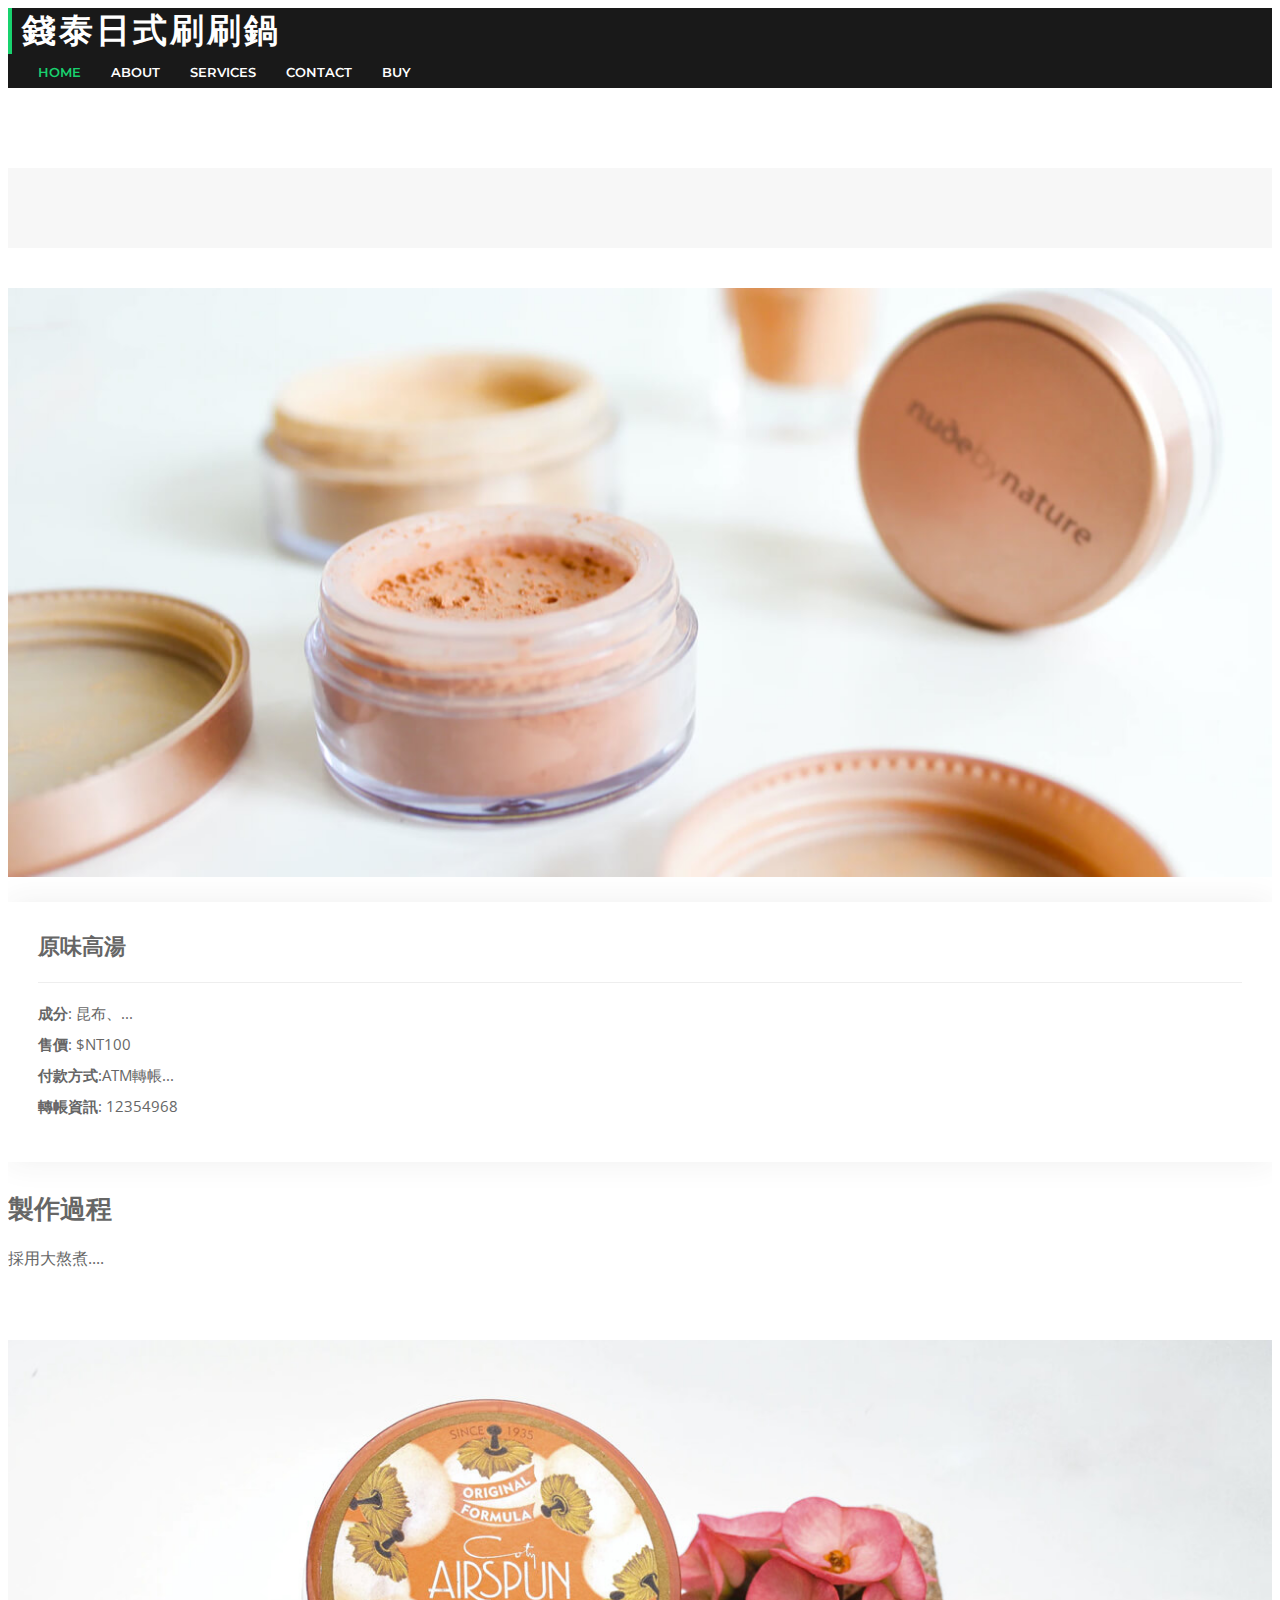
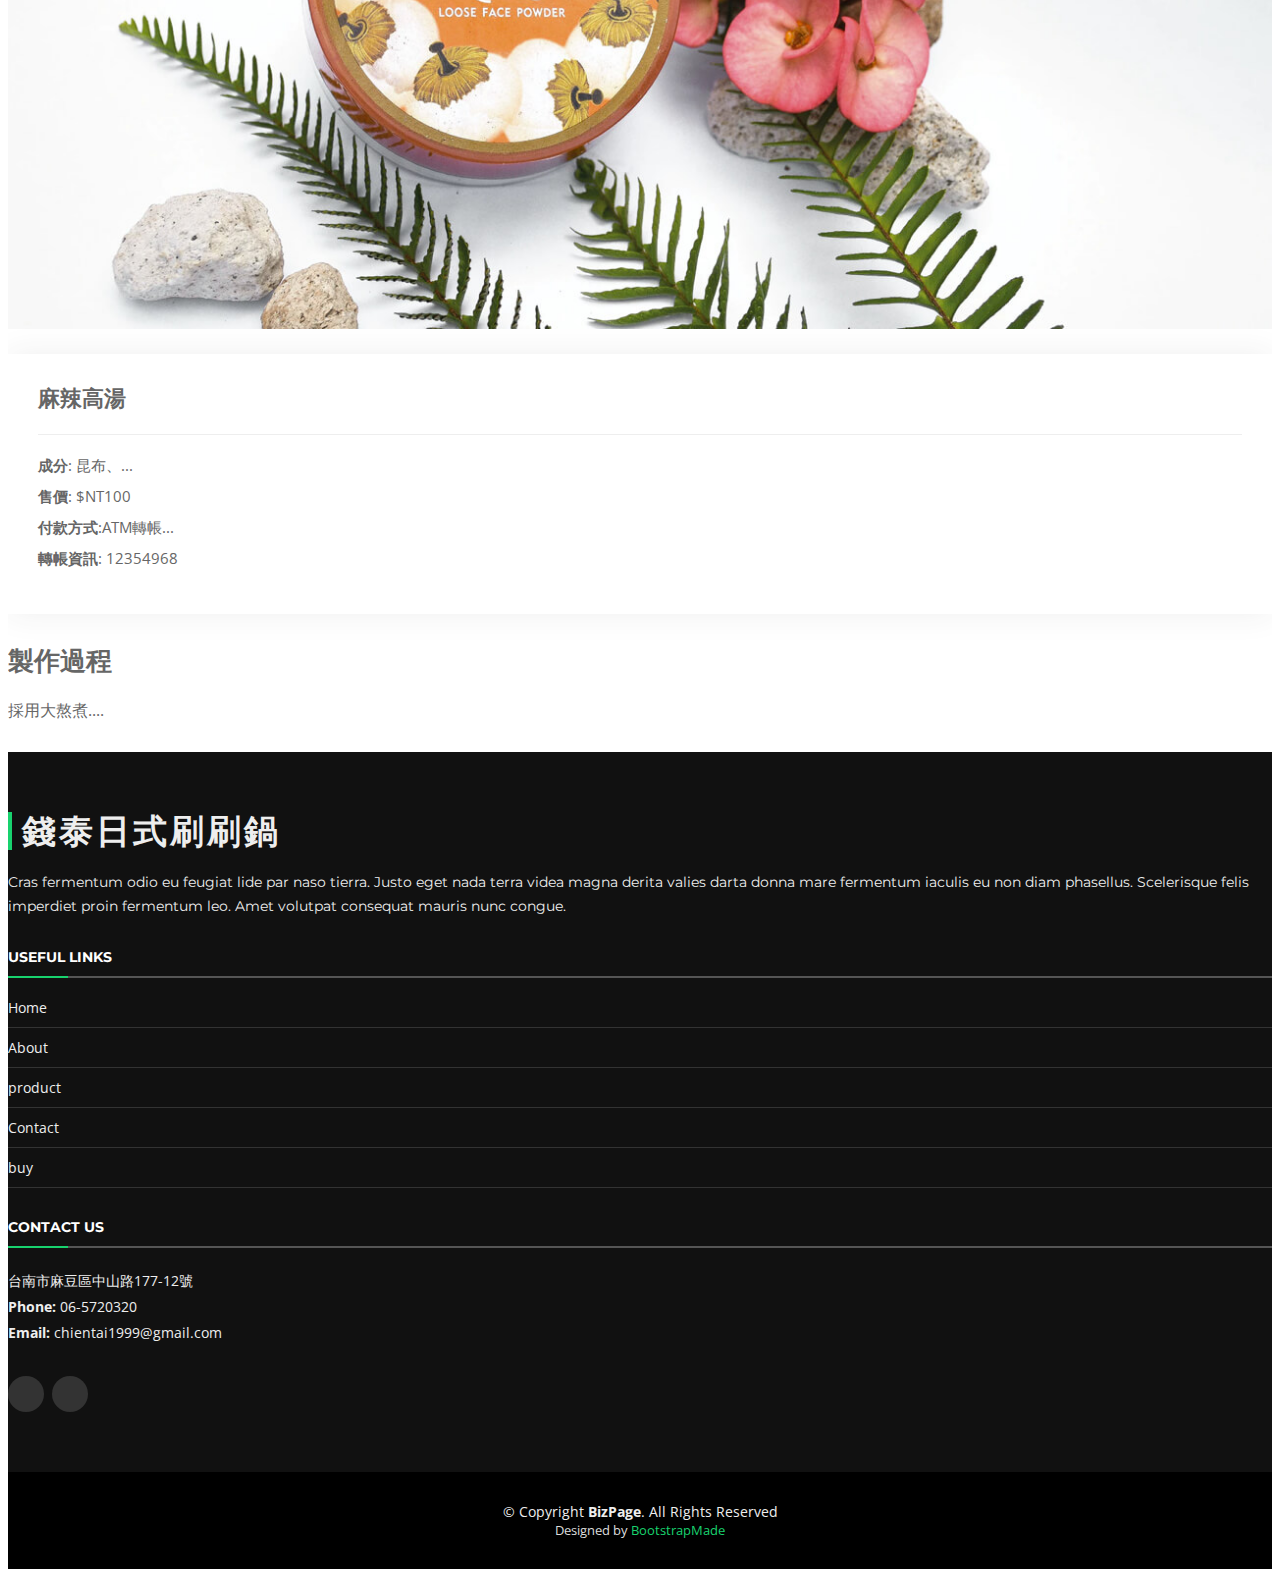
==== portfolio-details.html @ ae026c25 "Add files via upload" ====
<!DOCTYPE html>
<html lang="en">

<head>
  <meta charset="utf-8">
  <meta content="width=device-width, initial-scale=1.0" name="viewport">

  <title>Portfolio Details - BizPage Bootstrap Template</title>
  <meta content="" name="description">
  <meta content="" name="keywords">

  <!-- Favicons -->
  <link href="assets/img/favicon.png" rel="icon">
  <link href="assets/img/apple-touch-icon.png" rel="apple-touch-icon">

  <!-- Google Fonts -->
  <link href="https://fonts.googleapis.com/css?family=Open+Sans:300,300i,400,400i,700,700i|Montserrat:300,400,500,700" rel="stylesheet">

  <!-- Vendor CSS Files -->
  <link href="assets/vendor/animate.css/animate.min.css" rel="stylesheet">
  <link href="assets/vendor/aos/aos.css" rel="stylesheet">
  <link href="assets/vendor/bootstrap/css/bootstrap.min.css" rel="stylesheet">
  <link href="assets/vendor/bootstrap-icons/bootstrap-icons.css" rel="stylesheet">
  <link href="assets/vendor/glightbox/css/glightbox.min.css" rel="stylesheet">
  <link href="assets/vendor/swiper/swiper-bundle.min.css" rel="stylesheet">

  <!-- Template Main CSS File -->
  <link href="assets/css/style.css" rel="stylesheet">

  <!-- =======================================================
  * Template Name: BizPage - v5.9.1
  * Template URL: https://bootstrapmade.com/bizpage-bootstrap-business-template/
  * Author: BootstrapMade.com
  * License: https://bootstrapmade.com/license/
  ======================================================== -->
</head>

<body>

  <!-- ======= Header ======= -->
  <header id="header" class="fixed-top d-flex align-items-center ">
    <div class="container-fluid">

      <div class="row justify-content-center align-items-center">
        <div class="col-xl-11 d-flex align-items-center justify-content-between">
          <h1 class="logo"><a href="index.html">錢泰日式刷刷鍋</a></h1>
          <!-- Uncomment below if you prefer to use an image logo -->
          <!-- <a href="index.html" class="logo"><img src="assets/img/logo.png" alt="" class="img-fluid"></a>-->

          <nav id="navbar" class="navbar">
            <ul>
              <ul>
                <li><a class="nav-link scrollto active" href="./index.html">Home</a></li>
                <li><a class="nav-link scrollto" href="./index.html#about">About</a></li>
                <li><a class="nav-link scrollto" href="./index.html#services">Services</a></li>
                <li><a class="nav-link scrollto" href="./index.html#contact">Contact</a></li>
                <li><a class="nav-link scrollto" href="./portfolio-details.html">buy</a></li>
              </ul>
            </ul>
            <i class="bi bi-list mobile-nav-toggle"></i>
          </nav><!-- .navbar -->
        </div>
      </div>

    </div>
  </header><!-- End Header -->

  <main id="main">

    <!-- ======= Breadcrumbs Section ======= -->
    <section class="breadcrumbs">
      <div class="container">

        <div class="d-flex justify-content-between align-items-center">
          <!-- <h2>喝湯!</h2> -->
          <!-- <ol>
            <li><a href="index.html">Home</a></li>
            <li><a href="portfolio.html">Portfolio</a></li>
            <li>Portfolio Details</li>
          </ol> -->
        </div>

      </div>
    </section><!-- Breadcrumbs Section -->

    <!-- ======= Portfolio Details Section ======= -->
    <section id="portfolio-details" class="portfolio-details">
      <div class="container">

        <div class="row gy-4">

          <div class="col-lg-8">
            <div class="portfolio-details-slider swiper">
              <div class="swiper-wrapper align-items-center">

                <!-- <div class="swiper-slide">
                  <img src="assets/img/portfolio/portfolio-details-1.jpg" alt="">
                </div>

                <div class="swiper-slide">
                  <img src="assets/img/portfolio/portfolio-details-2.jpg" alt="">
                </div> -->

                <div class="swiper-slide">
                  <img src="assets/img/portfolio/portfolio-details-3.jpg" alt="">
                </div>

              </div>
              <div class="swiper-pagination"></div>
            </div>
          </div>

          <div class="col-lg-4">
            <div class="portfolio-info">
              <h3>原味高湯</h3>
              <ul>
                <li><strong>成分</strong>: 昆布、...</li>
                <li><strong>售價</strong>: $NT100</li>
                <li><strong>付款方式</strong>:ATM轉帳...</li>
                <li><strong>轉帳資訊</strong>: 12354968</li>
              </ul>
            </div>
            <div class="portfolio-description">
              <h2>製作過程</h2>
              <p>
                採用大熬煮....
              </p>
            </div>
          </div>

        </div>

      </div>
    </section><!-- End Portfolio Details Section -->
    <section id="portfolio-details" class="portfolio-details">
      <div class="container">

        <div class="row gy-4">

          <div class="col-lg-8">
            <div class="portfolio-details-slider swiper">
              <div class="swiper-wrapper align-items-center">

                <!-- <div class="swiper-slide">
                  <img src="assets/img/portfolio/portfolio-details-1.jpg" alt="">
                </div> -->

                <div class="swiper-slide">
                  <img src="assets/img/portfolio/portfolio-details-2.jpg" alt="">
                </div>

                <!-- <div class="swiper-slide">
                  <img src="assets/img/portfolio/portfolio-details-3.jpg" alt="">
                </div> -->

              </div>
              <div class="swiper-pagination"></div>
            </div>
          </div>

          <div class="col-lg-4">
            <div class="portfolio-info">
              <h3>麻辣高湯</h3>
              <ul>
                <li><strong>成分</strong>: 昆布、...</li>
                <li><strong>售價</strong>: $NT100</li>
                <li><strong>付款方式</strong>:ATM轉帳...</li>
                <li><strong>轉帳資訊</strong>: 12354968</li>
              </ul>
            </div>
            <div class="portfolio-description">
              <h2>製作過程</h2>
              <p>
                採用大熬煮....
              </p>
            </div>
          </div>

        </div>

      </div>
    </section><!-- End Portfolio Details Section -->


  </main><!-- End #main -->

  <!-- ======= Footer ======= -->
  <footer id="footer">
    <div class="footer-top">
      <div class="container">
        <div class="row">

          <div class="col-lg-3 col-md-6 footer-info">
            <h3>錢泰日式刷刷鍋</h3>
            <p>Cras fermentum odio eu feugiat lide par naso tierra. Justo eget nada terra videa magna derita valies darta donna mare fermentum iaculis eu non diam phasellus. Scelerisque felis imperdiet proin fermentum leo. Amet volutpat consequat mauris nunc congue.</p>
          </div>

          <div class="col-lg-3 col-md-6 footer-links">
            <h4>Useful Links</h4>
            <ul>
              <li><a class="nav-link scrollto active" href="./index.html">Home</a></li>
              <li><a class="nav-link scrollto" href="./index.html#about">About</a></li>
              <li><a class="nav-link scrollto" href="./index.html#portfolio">product</a></li>
              <li><a class="nav-link scrollto" href="./index.html#contact">Contact</a></li>
              <li><a class="nav-link scrollto" href="./portfolio-details.html">buy</a></li>
            </ul>
          </div>

          <div class="col-lg-3 col-md-6 footer-contact">
            <h4>Contact Us</h4>
            <p>
              台南市麻豆區中山路177-12號 <br>

              <strong>Phone:</strong> 06-5720320<br>
              <strong>Email:</strong> chientai1999@gmail.com<br>
            </p>

            <div class="social-links">
              <!-- <a href="#" class="twitter"><i class="bi bi-twitter"></i></a> -->
              <a href="https://www.facebook.com/CHIENTAISHABUSHABU" class="facebook"><i class="bi bi-facebook"></i></a>
              <a href="https://www.instagram.com/chien_tai_1999" class="instagram"><i class="bi bi-instagram"></i></a>
              <!-- <a href="#" class="instagram"><i class="bi bi-instagram"></i></a>
              <a href="#" class="linkedin"><i class="bi bi-linkedin"></i></a> -->
            </div>

          </div>


        </div>
      </div>
    </div>

    <div class="container">
      <div class="copyright">
        &copy; Copyright <strong>BizPage</strong>. All Rights Reserved
      </div>
      <div class="credits">
        <!--
        All the links in the footer should remain intact.
        You can delete the links only if you purchased the pro version.
        Licensing information: https://bootstrapmade.com/license/
        Purchase the pro version with working PHP/AJAX contact form: https://bootstrapmade.com/buy/?theme=BizPage
      -->
        Designed by <a href="https://bootstrapmade.com/">BootstrapMade</a>
      </div>
    </div>
  </footer><!-- End Footer -->

  <a href="#" class="back-to-top d-flex align-items-center justify-content-center"><i class="bi bi-arrow-up-short"></i></a>
  <!-- Uncomment below i you want to use a preloader -->
  <!-- <div id="preloader"></div> -->

  <!-- Vendor JS Files -->
  <script src="assets/vendor/purecounter/purecounter_vanilla.js"></script>
  <script src="assets/vendor/aos/aos.js"></script>
  <script src="assets/vendor/bootstrap/js/bootstrap.bundle.min.js"></script>
  <script src="assets/vendor/glightbox/js/glightbox.min.js"></script>
  <script src="assets/vendor/isotope-layout/isotope.pkgd.min.js"></script>
  <script src="assets/vendor/swiper/swiper-bundle.min.js"></script>
  <script src="assets/vendor/waypoints/noframework.waypoints.js"></script>
  <script src="assets/vendor/php-email-form/validate.js"></script>

  <!-- Template Main JS File -->
  <script src="assets/js/main.js"></script>

</body>

</html>
---- assets/css/style.css ----
/**
* Template Name: BizPage - v5.9.1
* Template URL: https://bootstrapmade.com/bizpage-bootstrap-business-template/
* Author: BootstrapMade.com
* License: https://bootstrapmade.com/license/
*/

/*--------------------------------------------------------------
# General
--------------------------------------------------------------*/
body {
  background: #fff;
  color: #666666;
  font-family: "Open Sans", sans-serif;
}

a {
  color: #18d26e;
  transition: 0.5s;
  text-decoration: none;
}

a:hover,
a:active,
a:focus {
  color: #18d36e;
  outline: none;
  text-decoration: none;
}

p {
  padding: 0;
  margin: 0 0 30px 0;
}

h1,
h2,
h3,
h4,
h5,
h6 {
  font-family: "Montserrat", sans-serif;
  font-weight: 400;
  margin: 0 0 20px 0;
  padding: 0;
}

/*--------------------------------------------------------------
# Back to top button
--------------------------------------------------------------*/
.back-to-top {
  position: fixed;
  visibility: hidden;
  opacity: 0;
  right: 15px;
  bottom: 15px;
  z-index: 996;
  background: #18d26e;
  width: 40px;
  height: 40px;
  border-radius: 50px;
  transition: all 0.4s;
}

.back-to-top i {
  font-size: 28px;
  color: #fff;
  line-height: 0;
}

.back-to-top:hover {
  background: #2ce782;
  color: #fff;
}

.back-to-top.active {
  visibility: visible;
  opacity: 1;
}

/* Prelaoder */
#preloader {
  position: fixed;
  top: 0;
  left: 0;
  right: 0;
  bottom: 0;
  z-index: 9999;
  overflow: hidden;
  background: #fff;
}

#preloader:before {
  content: "";
  position: fixed;
  top: calc(50% - 30px);
  left: calc(50% - 30px);
  border: 6px solid #f2f2f2;
  border-top: 6px solid #18d26e;
  border-radius: 50%;
  width: 60px;
  height: 60px;
  -webkit-animation: animate-preloader 1s linear infinite;
  animation: animate-preloader 1s linear infinite;
}

@-webkit-keyframes animate-preloader {
  0% {
    transform: rotate(0deg);
  }

  100% {
    transform: rotate(360deg);
  }
}

@keyframes animate-preloader {
  0% {
    transform: rotate(0deg);
  }

  100% {
    transform: rotate(360deg);
  }
}

/*--------------------------------------------------------------
# Header
--------------------------------------------------------------*/
#header {
  transition: all 0.5s;
  z-index: 997;
  background: rgba(0, 0, 0, 0.9);
  height: 80px;
}

#header.header-transparent {
  background: transparent;
}

#header.header-scrolled {
  background: rgba(0, 0, 0, 0.9);
  height: 60px;
}

#header .logo {
  font-size: 34px;
  margin: 0;
  padding: 0;
  font-family: "Montserrat", sans-serif;
  font-weight: 700;
  letter-spacing: 3px;
  padding-left: 10px;
  border-left: 4px solid #18d26e;
}

#header .logo a {
  color: #fff;
}

#header .logo img {
  max-height: 40px;
}

@media (max-width: 992px) {
  #header .logo {
    font-size: 28px;
  }
}

/*--------------------------------------------------------------
# Navigation Menu
--------------------------------------------------------------*/
/**
* Desktop Navigation 
*/
.navbar {
  padding: 0;
}

.navbar ul {
  margin: 0;
  padding: 0;
  display: flex;
  list-style: none;
  align-items: center;
}

.navbar li {
  position: relative;
}

.navbar a,
.navbar a:focus {
  display: flex;
  align-items: center;
  justify-content: space-between;
  padding: 10px 0 10px 30px;
  font-family: "Montserrat", sans-serif;
  font-size: 13px;
  font-weight: 600;
  color: #fff;
  white-space: nowrap;
  text-transform: uppercase;
  transition: 0.3s;
}

.navbar a i,
.navbar a:focus i {
  font-size: 12px;
  line-height: 0;
  margin-left: 5px;
}

.navbar a:hover,
.navbar .active,
.navbar .active:focus,
.navbar li:hover>a {
  color: #18d26e;
}

.navbar .dropdown ul {
  display: block;
  position: absolute;
  left: 14px;
  top: calc(100% + 30px);
  margin: 0;
  padding: 10px 0;
  z-index: 99;
  opacity: 0;
  visibility: hidden;
  background: #fff;
  box-shadow: 0px 0px 30px rgba(127, 137, 161, 0.25);
  transition: 0.3s;
}

.navbar .dropdown ul li {
  min-width: 200px;
}

.navbar .dropdown ul a {
  padding: 10px 20px;
  text-transform: none;
  color: #666666;
}

.navbar .dropdown ul a i {
  font-size: 12px;
}

.navbar .dropdown ul a:hover,
.navbar .dropdown ul .active:hover,
.navbar .dropdown ul li:hover>a {
  color: #18d26e;
}

.navbar .dropdown:hover>ul {
  opacity: 1;
  top: 100%;
  visibility: visible;
}

.navbar .dropdown .dropdown ul {
  top: 0;
  left: calc(100% - 30px);
  visibility: hidden;
}

.navbar .dropdown .dropdown:hover>ul {
  opacity: 1;
  top: 0;
  left: 100%;
  visibility: visible;
}

@media (max-width: 1366px) {
  .navbar .dropdown .dropdown ul {
    left: -90%;
  }

  .navbar .dropdown .dropdown:hover>ul {
    left: -100%;
  }
}

/**
* Mobile Navigation 
*/
.mobile-nav-toggle {
  color: #fff;
  font-size: 28px;
  cursor: pointer;
  display: none;
  line-height: 0;
  transition: 0.5s;
}

@media (max-width: 991px) {
  .mobile-nav-toggle {
    display: block;
  }

  .navbar ul {
    display: none;
  }
}

.navbar-mobile {
  position: fixed;
  overflow: hidden;
  top: 0;
  right: 0;
  left: 0;
  bottom: 0;
  background: rgba(26, 26, 26, 0.9);
  transition: 0.3s;
  z-index: 999;
}

.navbar-mobile .mobile-nav-toggle {
  position: absolute;
  top: 15px;
  right: 15px;
}

.navbar-mobile ul {
  display: block;
  position: absolute;
  top: 55px;
  right: 15px;
  bottom: 15px;
  left: 15px;
  padding: 10px 0;
  background-color: #fff;
  overflow-y: auto;
  transition: 0.3s;
}

.navbar-mobile a,
.navbar-mobile a:focus {
  padding: 10px 20px;
  font-size: 15px;
  color: #333333;
}

.navbar-mobile a:hover,
.navbar-mobile .active,
.navbar-mobile li:hover>a {
  color: #18d26e;
}

.navbar-mobile .getstarted,
.navbar-mobile .getstarted:focus {
  margin: 15px;
}

.navbar-mobile .dropdown ul {
  position: static;
  display: none;
  margin: 10px 20px;
  padding: 10px 0;
  z-index: 99;
  opacity: 1;
  visibility: visible;
  background: #fff;
  box-shadow: 0px 0px 30px rgba(127, 137, 161, 0.25);
}

.navbar-mobile .dropdown ul li {
  min-width: 200px;
}

.navbar-mobile .dropdown ul a {
  padding: 10px 20px;
}

.navbar-mobile .dropdown ul a i {
  font-size: 12px;
}

.navbar-mobile .dropdown ul a:hover,
.navbar-mobile .dropdown ul .active:hover,
.navbar-mobile .dropdown ul li:hover>a {
  color: #18d26e;
}

.navbar-mobile .dropdown>.dropdown-active {
  display: block;
}

/*--------------------------------------------------------------
# Hero Section
--------------------------------------------------------------*/
#hero {
  width: 100%;
  height: 100vh;
  background: #000;
  overflow: hidden;
  position: relative;
}

@media (max-height: 500px) {
  #hero {
    height: 150vh;
  }
}

#hero .carousel,
#hero .carousel-inner,
#hero .carousel-item,
#hero .carousel-item::before {
  position: absolute;
  top: 0;
  right: 0;
  left: 0;
  bottom: 0;
}

#hero .carousel-item {
  background-size: cover;
  background-position: center;
  background-repeat: no-repeat;
}

#hero .carousel-item::before {
  content: "";
  background-color: rgba(0, 0, 0, 0.7);
}

#hero .carousel-container {
  display: flex;
  justify-content: center;
  align-items: center;
  position: absolute;
  bottom: 0;
  top: 70px;
  left: 50px;
  right: 50px;
}

#hero .container {
  text-align: center;
}

#hero h2 {
  color: #fff;
  margin-bottom: 30px;
  font-size: 48px;
  font-weight: 700;
}

@media (max-width: 768px) {
  #hero h2 {
    font-size: 28px;
  }
}

#hero p {
  width: 80%;
  margin: 0 auto 30px auto;
  color: #fff;
}

@media (min-width: 1024px) {
  #hero p {
    width: 60%;
  }
}

#hero .carousel-fade {
  overflow: hidden;
}

#hero .carousel-fade .carousel-inner .carousel-item {
  transition-property: opacity;
}

#hero .carousel-fade .carousel-inner .carousel-item,
#hero .carousel-fade .carousel-inner .active.carousel-item-start,
#hero .carousel-fade .carousel-inner .active.carousel-item-end {
  opacity: 0;
}

#hero .carousel-fade .carousel-inner .active,
#hero .carousel-fade .carousel-inner .carousel-item-next.carousel-item-start,
#hero .carousel-fade .carousel-inner .carousel-item-prev.carousel-item-end {
  opacity: 1;
  transition: 0.5s;
}

#hero .carousel-fade .carousel-inner .carousel-item-next,
#hero .carousel-fade .carousel-inner .carousel-item-prev,
#hero .carousel-fade .carousel-inner .active.carousel-item-start,
#hero .carousel-fade .carousel-inner .active.carousel-item-end {
  left: 0;
  transform: translate3d(0, 0, 0);
}

#hero .carousel-control-prev,
#hero .carousel-control-next {
  width: 10%;
}

@media (min-width: 1024px) {

  #hero .carousel-control-prev,
  #hero .carousel-control-next {
    width: 5%;
  }
}

#hero .carousel-control-next-icon,
#hero .carousel-control-prev-icon {
  background: none;
  font-size: 32px;
  line-height: 1;
}

#hero .carousel-indicators li {
  cursor: pointer;
}

#hero .btn-get-started {
  font-family: "Montserrat", sans-serif;
  font-weight: 500;
  font-size: 16px;
  letter-spacing: 1px;
  display: inline-block;
  padding: 8px 32px;
  border-radius: 50px;
  transition: 0.5s;
  margin: 10px;
  color: #fff;
  background: #18d26e;
}

#hero .btn-get-started:hover {
  background: #fff;
  color: #18d26e;
}

/*--------------------------------------------------------------
# Sections
--------------------------------------------------------------*/
section {
  overflow: hidden;
}

/* Sections Header
--------------------------------*/
.section-header h3 {
  font-size: 32px;
  color: #111;
  text-transform: uppercase;
  text-align: center;
  font-weight: 700;
  position: relative;
  padding-bottom: 15px;
}

.section-header h3::before {
  content: "";
  position: absolute;
  display: block;
  width: 120px;
  height: 1px;
  background: #ddd;
  bottom: 1px;
  left: calc(50% - 60px);
}

.section-header h3::after {
  content: "";
  position: absolute;
  display: block;
  width: 40px;
  height: 3px;
  background: #18d26e;
  bottom: 0;
  left: calc(50% - 20px);
}

.section-header p {
  text-align: center;
  padding-bottom: 30px;
  color: #333;
}

/* Section with background
--------------------------------*/
.section-bg {
  background: #f7f7f7;
}

/*--------------------------------------------------------------
# Breadcrumbs
--------------------------------------------------------------*/
.breadcrumbs {
  padding: 20px 0;
  background-color: #f7f7f7;
  min-height: 40px;
  margin-top: 80px;
}

.breadcrumbs h2 {
  font-size: 24px;
  margin-bottom: 0;
  font-weight: 400;
}

.breadcrumbs ol {
  display: flex;
  flex-wrap: wrap;
  list-style: none;
  padding: 0;
  margin: 0;
  font-size: 14px;
}

.breadcrumbs ol li+li {
  padding-left: 10px;
}

.breadcrumbs ol li+li::before {
  display: inline-block;
  padding-right: 10px;
  color: #6c757d;
  content: "/";
}

@media (max-width: 768px) {
  .breadcrumbs .d-flex {
    display: block !important;
  }

  .breadcrumbs ol {
    display: block;
  }

  .breadcrumbs ol li {
    display: inline-block;
  }
}

/* Featured Services Section
--------------------------------*/
#featured-services {
  background: #000;
}

#featured-services .box {
  padding: 30px 20px;
}

#featured-services .box-bg {
  background-image: linear-gradient(0deg, #000000 0%, #242323 50%, #000000 100%);
}

#featured-services i {
  color: #18d26e;
  font-size: 48px;
  display: inline-block;
  line-height: 1;
}

#featured-services h4 {
  font-weight: 400;
  margin: 15px 0;
  font-size: 18px;
}

#featured-services h4 a {
  color: #fff;
}

#featured-services h4 a:hover {
  color: #18d26e;
}

#featured-services p {
  font-size: 14px;
  line-height: 24px;
  color: #fff;
  margin-bottom: 0;
}

/* About Us Section
--------------------------------*/
#about {
  background: url("../img/about-bg.jpg") center top no-repeat fixed;
  background-size: cover;
  padding: 60px 0 40px 0;
  position: relative;
}

#about::before {
  content: "";
  position: absolute;
  left: 0;
  right: 0;
  top: 0;
  bottom: 0;
  background: rgba(255, 255, 255, 0.92);
  z-index: 9;
}

#about .container {
  position: relative;
  z-index: 10;
}

#about .about-col {
  background: #fff;
  border-radius: 0 0 4px 4px;
  box-shadow: 0px 2px 12px rgba(0, 0, 0, 0.08);
  margin-bottom: 20px;
}

#about .about-col .img {
  position: relative;
}

#about .about-col .img img {
  border-radius: 4px 4px 0 0;
}

#about .about-col .icon {
  width: 64px;
  height: 64px;
  text-align: center;
  position: absolute;
  background-color: #18d26e;
  border-radius: 50%;
  border: 4px solid #fff;
  left: calc(50% - 32px);
  bottom: -30px;
  transition: 0.3s;
  display: flex;
  align-items: center;
  justify-content: center;
}

#about .about-col i {
  font-size: 28px;
  line-height: 0;
  color: #fff;
  transition: 0.3s;
}

#about .about-col:hover .icon {
  background-color: #fff;
}

#about .about-col:hover i {
  color: #18d26e;
}

#about .about-col h2 {
  color: #000;
  text-align: center;
  font-weight: 700;
  font-size: 20px;
  padding: 0;
  margin: 40px 0 12px 0;
}

#about .about-col h2 a {
  color: #000;
}

#about .about-col h2 a:hover {
  color: #18d26e;
}

#about .about-col p {
  font-size: 14px;
  line-height: 24px;
  color: #333;
  margin-bottom: 0;
  padding: 0 20px 20px 20px;
}

/* Services Section
--------------------------------*/
#services {
  background: #fff;
  background-size: cover;
  padding: 60px 0 40px 0;
}

#services .box {
  margin-bottom: 30px;
}

#services .icon {
  float: left;
}

#services .icon i {
  color: #18d26e;
  font-size: 36px;
  line-height: 0;
  transition: 0.5s;
}

#services .title {
  margin-left: 60px;
  font-weight: 700;
  margin-bottom: 15px;
  font-size: 18px;
}

#services .title a {
  color: #111;
}

#services .box:hover .title a {
  color: #18d26e;
}

#services .description {
  font-size: 14px;
  margin-left: 60px;
  line-height: 24px;
  margin-bottom: 0;
}

/* Call To Action Section
--------------------------------*/
#call-to-action {
  background: linear-gradient(rgba(0, 142, 99, 0.1), rgba(0, 0, 0, 0.1)), url(../img/call-to-action-bg.jpg) fixed center center;
  background-size: cover;
  padding: 60px 0;
}

#call-to-action h3 {
  color: #fff;
  font-size: 28px;
  font-weight: 700;
}

#call-to-action p {
  color: #fff;
}

#call-to-action .cta-btn {
  font-family: "Montserrat", sans-serif;
  text-transform: uppercase;
  font-weight: 500;
  font-size: 16px;
  letter-spacing: 1px;
  display: inline-block;
  padding: 8px 28px;
  border-radius: 25px;
  transition: 0.5s;
  margin-top: 10px;
  border: 2px solid #fff;
  color: #fff;
}

#call-to-action .cta-btn:hover {
  background: #18d26e;
  border: 2px solid #18d26e;
}

/* Call To Action Section
--------------------------------*/
#skills {
  padding: 60px 0;
}

#skills .progress {
  height: 35px;
  margin-bottom: 10px;
  border-radius: 0;
}

#skills .progress .skill {
  font-family: "Open Sans", sans-serif;
  line-height: 35px;
  padding: 0;
  margin: 0 0 0 20px;
  text-transform: uppercase;
}

#skills .progress .skill .val {
  float: right;
  font-style: normal;
  margin: 0 20px 0 0;
}

#skills .progress-bar {
  width: 1px;
  text-align: left;
  transition: 0.9s;
}

/* Facts Section
--------------------------------*/
#facts {
  background: url("../img/facts-bg.jpg") center top no-repeat fixed;
  background-size: cover;
  padding: 60px 0 0 0;
  position: relative;
}

#facts::before {
  content: "";
  position: absolute;
  left: 0;
  right: 0;
  top: 0;
  bottom: 0;
  background: rgba(255, 255, 255, 0.88);
  z-index: 9;
}

#facts .container {
  position: relative;
  z-index: 10;
}

#facts .counters span {
  font-family: "Montserrat", sans-serif;
  font-weight: bold;
  font-size: 48px;
  display: block;
  color: #18d26e;
}

#facts .counters p {
  padding: 0;
  margin: 0 0 20px 0;
  font-family: "Montserrat", sans-serif;
  font-size: 14px;
  color: #111;
}

#facts .facts-img {
  text-align: center;
  padding-top: 30px;
}

/* Portfolio Section
--------------------------------*/
#portfolio {
  padding: 60px 0;
}

#portfolio #portfolio-flters {
  padding: 0;
  margin: 5px 0 35px 0;
  list-style: none;
  text-align: center;
}

#portfolio #portfolio-flters li {
  cursor: pointer;
  margin: 15px 15px 15px 0;
  display: inline-block;
  padding: 10px 20px;
  font-size: 12px;
  line-height: 20px;
  color: #666666;
  border-radius: 4px;
  text-transform: uppercase;
  background: #fff;
  margin-bottom: 5px;
  transition: all 0.3s ease-in-out;
}

#portfolio #portfolio-flters li:hover,
#portfolio #portfolio-flters li.filter-active {
  background: #18d26e;
  color: #fff;
}

#portfolio #portfolio-flters li:last-child {
  margin-right: 0;
}

#portfolio .portfolio-wrap {
  box-shadow: 0px 2px 12px rgba(0, 0, 0, 0.08);
  transition: 0.3s;
}

#portfolio .portfolio-wrap:hover {
  box-shadow: 0px 4px 14px rgba(0, 0, 0, 0.16);
}

#portfolio .portfolio-item {
  position: relative;
  height: 360px;
  overflow: hidden;
}

#portfolio .portfolio-item figure {
  background: #000;
  overflow: hidden;
  height: 240px;
  position: relative;
  border-radius: 4px 4px 0 0;
  margin: 0;
}

#portfolio .portfolio-item figure:hover img {
  opacity: 0.4;
  transition: 0.3s;
}

#portfolio .portfolio-item figure .link-preview,
#portfolio .portfolio-item figure .link-details {
  position: absolute;
  display: inline-flex;
  align-items: center;
  justify-content: center;
  opacity: 0;
  line-height: 1;
  text-align: center;
  width: 36px;
  height: 36px;
  background: #fff;
  border-radius: 50%;
  transition: 0.2s linear;
}

#portfolio .portfolio-item figure .link-preview i,
#portfolio .portfolio-item figure .link-details i {
  font-size: 22px;
  color: #333;
  line-height: 0;
}

#portfolio .portfolio-item figure .link-preview:hover,
#portfolio .portfolio-item figure .link-details:hover {
  background: #18d26e;
}

#portfolio .portfolio-item figure .link-preview:hover i,
#portfolio .portfolio-item figure .link-details:hover i {
  color: #fff;
}

#portfolio .portfolio-item figure .link-preview {
  left: calc(50% - 38px);
  top: calc(50% - 18px);
}

#portfolio .portfolio-item figure .link-details {
  right: calc(50% - 38px);
  top: calc(50% - 18px);
}

#portfolio .portfolio-item figure:hover .link-preview {
  opacity: 1;
  left: calc(50% - 44px);
}

#portfolio .portfolio-item figure:hover .link-details {
  opacity: 1;
  right: calc(50% - 44px);
}

#portfolio .portfolio-item .portfolio-info {
  background: #fff;
  text-align: center;
  padding: 30px;
  height: 90px;
  border-radius: 0 0 3px 3px;
}

#portfolio .portfolio-item .portfolio-info h4 {
  font-size: 18px;
  line-height: 1px;
  font-weight: 700;
  margin-bottom: 18px;
  padding-bottom: 0;
}

#portfolio .portfolio-item .portfolio-info h4 a {
  color: #333;
}

#portfolio .portfolio-item .portfolio-info h4 a:hover {
  color: #18d26e;
}

#portfolio .portfolio-item .portfolio-info p {
  padding: 0;
  margin: 0;
  color: #b8b8b8;
  font-weight: 500;
  font-size: 14px;
  text-transform: uppercase;
}

/*--------------------------------------------------------------
# Portfolio Details
--------------------------------------------------------------*/
.portfolio-details {
  padding-top: 40px;
}

.portfolio-details .portfolio-details-slider img {
  width: 100%;
}

.portfolio-details .portfolio-details-slider .swiper-pagination {
  margin-top: 20px;
  position: relative;
}

.portfolio-details .portfolio-details-slider .swiper-pagination .swiper-pagination-bullet {
  width: 12px;
  height: 12px;
  background-color: #fff;
  opacity: 1;
  border: 1px solid #18d26e;
}

.portfolio-details .portfolio-details-slider .swiper-pagination .swiper-pagination-bullet-active {
  background-color: #18d26e;
}

.portfolio-details .portfolio-info {
  padding: 30px;
  box-shadow: 0px 0 30px rgba(51, 51, 51, 0.08);
}

.portfolio-details .portfolio-info h3 {
  font-size: 22px;
  font-weight: 700;
  margin-bottom: 20px;
  padding-bottom: 20px;
  border-bottom: 1px solid #eee;
}

.portfolio-details .portfolio-info ul {
  list-style: none;
  padding: 0;
  font-size: 15px;
}

.portfolio-details .portfolio-info ul li+li {
  margin-top: 10px;
}

.portfolio-details .portfolio-description {
  padding-top: 30px;
}

.portfolio-details .portfolio-description h2 {
  font-size: 26px;
  font-weight: 700;
  margin-bottom: 20px;
}

.portfolio-details .portfolio-description p {
  padding: 0;
}

/* Clients Section
--------------------------------*/
#clients {
  padding: 60px 0;
}

#clients img {
  opacity: 0.5;
  transition: 0.3s;
}

#clients img:hover {
  opacity: 1;
}

#clients .swiper-pagination {
  margin-top: 30px;
  position: relative;
}

#clients .swiper-pagination .swiper-pagination-bullet {
  width: 12px;
  height: 12px;
  background-color: #fff;
  opacity: 1;
  border: 1px solid #18d26e;
}

#clients .swiper-pagination .swiper-pagination-bullet-active {
  background-color: #18d26e;
}

/* Testimonials Section
--------------------------------*/
#testimonials {
  padding: 60px 0;
}

#testimonials .section-header {
  margin-bottom: 40px;
}

#testimonials .testimonials-carousel,
#testimonials .testimonials-slider {
  overflow: hidden;
}

#testimonials .testimonial-item {
  text-align: center;
}

#testimonials .testimonial-item .testimonial-img {
  width: 120px;
  border-radius: 50%;
  border: 4px solid #fff;
  margin: 0 auto;
}

#testimonials .testimonial-item h3 {
  font-size: 20px;
  font-weight: bold;
  margin: 10px 0 5px 0;
  color: #111;
}

#testimonials .testimonial-item h4 {
  font-size: 14px;
  color: #999;
  margin: 0 0 15px 0;
}

#testimonials .testimonial-item .quote-sign-left {
  margin-top: -15px;
  padding-right: 10px;
  display: inline-block;
  width: 37px;
}

#testimonials .testimonial-item .quote-sign-right {
  margin-bottom: -15px;
  padding-left: 10px;
  display: inline-block;
  max-width: 100%;
  width: 37px;
}

#testimonials .testimonial-item p {
  font-style: italic;
  margin: 0 auto 15px auto;
}

@media (min-width: 992px) {
  #testimonials .testimonial-item p {
    width: 80%;
  }
}

#testimonials .swiper-pagination {
  margin-top: 20px;
  position: relative;
}

#testimonials .swiper-pagination .swiper-pagination-bullet {
  width: 12px;
  height: 12px;
  background-color: #fff;
  opacity: 1;
  border: 1px solid #18d26e;
}

#testimonials .swiper-pagination .swiper-pagination-bullet-active {
  background-color: #18d26e;
}

/* Team Section
--------------------------------*/
#team {
  background: #fff;
  padding: 60px 0;
}

#team .member {
  text-align: center;
  margin-bottom: 20px;
  background: #000;
  position: relative;
}

#team .member .member-info {
  opacity: 0;
  display: flex;
  justify-content: center;
  align-items: center;
  position: absolute;
  bottom: 0;
  top: 0;
  left: 0;
  right: 0;
  transition: 0.2s;
}

#team .member .member-info-content {
  margin-top: -50px;
  transition: margin 0.2s;
}

#team .member:hover .member-info {
  background: rgba(0, 0, 0, 0.7);
  opacity: 1;
  transition: 0.4s;
}

#team .member:hover .member-info-content {
  margin-top: 0;
  transition: margin 0.4s;
}

#team .member h4 {
  font-weight: 700;
  margin-bottom: 2px;
  font-size: 18px;
  color: #fff;
}

#team .member span {
  font-style: italic;
  display: block;
  font-size: 13px;
  color: #fff;
}

#team .member .social {
  margin-top: 15px;
}

#team .member .social a {
  transition: none;
  color: #fff;
}

#team .member .social a:hover {
  color: #18d26e;
}

#team .member .social i {
  font-size: 18px;
  margin: 0 2px;
}

/* Contact Section
--------------------------------*/
#contact {
  padding: 60px 0;
}

#contact .contact-info {
  margin-bottom: 20px;
  text-align: center;
}

#contact .contact-info i {
  font-size: 48px;
  display: inline-block;
  margin-bottom: 10px;
  color: #18d26e;
}

#contact .contact-info address,
#contact .contact-info p {
  margin-bottom: 0;
  color: #000;
}

#contact .contact-info h3 {
  font-size: 18px;
  margin-bottom: 15px;
  font-weight: bold;
  text-transform: uppercase;
  color: #999;
}

#contact .contact-info a {
  color: #000;
}

#contact .contact-info a:hover {
  color: #18d26e;
}

#contact .contact-address,
#contact .contact-phone,
#contact .contact-email {
  margin-bottom: 20px;
}

@media (min-width: 768px) {

  #contact .contact-address,
  #contact .contact-phone,
  #contact .contact-email {
    padding: 20px 0;
  }
}

@media (min-width: 768px) {
  #contact .contact-phone {
    border-left: 1px solid #ddd;
    border-right: 1px solid #ddd;
  }
}

#contact .php-email-form {
  box-shadow: 0 0 30px rgba(214, 215, 216, 0.6);
  padding: 30px;
  background: #fff;
}

#contact .php-email-form .error-message {
  display: none;
  color: #fff;
  background: #ed3c0d;
  text-align: left;
  padding: 15px;
  font-weight: 600;
}

#contact .php-email-form .error-message br+br {
  margin-top: 25px;
}

#contact .php-email-form .sent-message {
  display: none;
  color: #fff;
  background: #18d26e;
  text-align: center;
  padding: 15px;
  font-weight: 600;
}

#contact .php-email-form .loading {
  display: none;
  background: #fff;
  text-align: center;
  padding: 15px;
}

#contact .php-email-form .loading:before {
  content: "";
  display: inline-block;
  border-radius: 50%;
  width: 24px;
  height: 24px;
  margin: 0 10px -6px 0;
  border: 3px solid #18d26e;
  border-top-color: #eee;
  -webkit-animation: animate-loading 1s linear infinite;
  animation: animate-loading 1s linear infinite;
}

#contact .php-email-form .form-group {
  margin-bottom: 20px;
}

#contact .php-email-form input,
#contact .php-email-form textarea {
  padding: 10px 14px;
  border-radius: 0;
  box-shadow: none;
  font-size: 15px;
}

#contact .php-email-form input::focus,
#contact .php-email-form textarea::focus {
  background-color: #18d26e;
}

#contact .php-email-form button[type=submit] {
  background: #18d26e;
  border: 0;
  padding: 10px 30px;
  color: #fff;
  transition: 0.4s;
  cursor: pointer;
}

#contact .php-email-form button[type=submit]:hover {
  background: #13a456;
}

@-webkit-keyframes animate-loading {
  0% {
    transform: rotate(0deg);
  }

  100% {
    transform: rotate(360deg);
  }
}

@keyframes animate-loading {
  0% {
    transform: rotate(0deg);
  }

  100% {
    transform: rotate(360deg);
  }
}

/*--------------------------------------------------------------
# Blog
--------------------------------------------------------------*/
.blog {
  padding: 40px 0 20px 0;
}

.blog .entry {
  padding: 30px;
  margin-bottom: 60px;
  box-shadow: 0 4px 16px rgba(0, 0, 0, 0.1);
}

.blog .entry .entry-img {
  max-height: 440px;
  margin: -30px -30px 20px -30px;
  overflow: hidden;
}

.blog .entry .entry-title {
  font-size: 28px;
  font-weight: bold;
  padding: 0;
  margin: 0 0 20px 0;
}

.blog .entry .entry-title a {
  color: #333333;
  transition: 0.3s;
}

.blog .entry .entry-title a:hover {
  color: #18d26e;
}

.blog .entry .entry-meta {
  margin-bottom: 15px;
  color: #18d26e;
}

.blog .entry .entry-meta ul {
  display: flex;
  flex-wrap: wrap;
  list-style: none;
  align-items: center;
  padding: 0;
  margin: 0;
}

.blog .entry .entry-meta ul li+li {
  padding-left: 20px;
}

.blog .entry .entry-meta i {
  font-size: 16px;
  margin-right: 8px;
  line-height: 0;
}

.blog .entry .entry-meta a {
  color: #666666;
  font-size: 14px;
  display: inline-block;
  line-height: 1;
}

.blog .entry .entry-content p {
  line-height: 24px;
}

.blog .entry .entry-content .read-more {
  -moz-text-align-last: right;
  text-align-last: right;
}

.blog .entry .entry-content .read-more a {
  display: inline-block;
  background: #fff;
  color: #333333;
  padding: 6px 30px 8px 30px;
  transition: 0.3s;
  font-size: 14px;
  border-radius: 50px;
  border: 2px solid #18d26e;
}

.blog .entry .entry-content .read-more a:hover {
  background: #18d26e;
  color: #fff;
}

.blog .entry .entry-content h3 {
  font-size: 22px;
  margin-top: 30px;
  font-weight: bold;
}

.blog .entry .entry-content blockquote {
  overflow: hidden;
  background-color: #fafafa;
  padding: 60px;
  position: relative;
  text-align: center;
  margin: 20px 0;
}

.blog .entry .entry-content blockquote p {
  color: #666666;
  line-height: 1.6;
  margin-bottom: 0;
  font-style: italic;
  font-weight: 500;
  font-size: 22px;
}

.blog .entry .entry-content blockquote::after {
  content: "";
  position: absolute;
  left: 0;
  top: 0;
  bottom: 0;
  width: 3px;
  background-color: #18d26e;
  margin-top: 20px;
  margin-bottom: 20px;
}

.blog .entry .entry-footer {
  padding-top: 10px;
  border-top: 1px solid #e6e6e6;
}

.blog .entry .entry-footer i {
  color: #18d26e;
  display: inline;
}

.blog .entry .entry-footer a {
  color: #666666;
  transition: 0.3s;
}

.blog .entry .entry-footer a:hover {
  color: #18d26e;
}

.blog .entry .entry-footer .cats {
  list-style: none;
  display: inline;
  padding: 0 20px 0 0;
  font-size: 14px;
}

.blog .entry .entry-footer .cats li {
  display: inline-block;
}

.blog .entry .entry-footer .tags {
  list-style: none;
  display: inline;
  padding: 0;
  font-size: 14px;
}

.blog .entry .entry-footer .tags li {
  display: inline-block;
}

.blog .entry .entry-footer .tags li+li::before {
  padding-right: 6px;
  color: #6c757d;
  content: ",";
}

.blog .entry .entry-footer .share {
  font-size: 16px;
}

.blog .entry .entry-footer .share i {
  padding-left: 5px;
}

.blog .entry-single {
  margin-bottom: 30px;
}

.blog .blog-author {
  padding: 20px;
  margin-bottom: 30px;
  box-shadow: 0 4px 16px rgba(0, 0, 0, 0.1);
}

.blog .blog-author img {
  width: 120px;
  margin-right: 20px;
}

.blog .blog-author h4 {
  font-weight: 600;
  font-size: 22px;
  margin-bottom: 0px;
  padding: 0;
  color: #333333;
}

.blog .blog-author .social-links {
  margin: 0 10px 10px 0;
}

.blog .blog-author .social-links a {
  color: rgba(51, 51, 51, 0.4);
  margin-right: 5px;
  transition: 0.3s;
}

.blog .blog-author .social-links a:hover {
  color: #18d26e;
}

.blog .blog-author p {
  font-style: italic;
  color: #666666;
}

.blog .blog-comments {
  margin-bottom: 30px;
}

.blog .blog-comments .comments-count {
  font-weight: bold;
}

.blog .blog-comments .comment {
  margin-top: 30px;
  position: relative;
}

.blog .blog-comments .comment .comment-img {
  margin-right: 14px;
}

.blog .blog-comments .comment .comment-img img {
  width: 60px;
}

.blog .blog-comments .comment h5 {
  font-size: 16px;
  margin-bottom: 2px;
}

.blog .blog-comments .comment h5 a {
  font-weight: bold;
  color: #666666;
  transition: 0.3s;
}

.blog .blog-comments .comment h5 a:hover {
  color: #333333;
}

.blog .blog-comments .comment h5 .reply {
  padding-left: 10px;
  color: #18d26e;
}

.blog .blog-comments .comment h5 .reply i {
  font-size: 20px;
}

.blog .blog-comments .comment time {
  display: block;
  font-size: 14px;
  color: #999999;
  margin-bottom: 5px;
}

.blog .blog-comments .comment.comment-reply {
  padding-left: 40px;
}

.blog .blog-comments .reply-form {
  margin-top: 30px;
  padding: 30px;
  box-shadow: 0 4px 16px rgba(0, 0, 0, 0.1);
}

.blog .blog-comments .reply-form h4 {
  font-weight: bold;
  font-size: 22px;
}

.blog .blog-comments .reply-form p {
  font-size: 14px;
}

.blog .blog-comments .reply-form input {
  border-radius: 4px;
  padding: 10px 10px;
  font-size: 14px;
}

.blog .blog-comments .reply-form input:focus {
  box-shadow: none;
  border-color: #666666;
}

.blog .blog-comments .reply-form textarea {
  border-radius: 4px;
  padding: 10px 10px;
  font-size: 14px;
}

.blog .blog-comments .reply-form textarea:focus {
  box-shadow: none;
  border-color: #666666;
}

.blog .blog-comments .reply-form .form-group {
  margin-bottom: 25px;
}

.blog .blog-comments .reply-form .btn-primary {
  border-radius: 50px;
  padding: 10px 30px;
  border: 0;
  background-color: #18d26e;
}

.blog .blog-comments .reply-form .btn-primary:hover {
  background-color: #1ee57a;
}

.blog .blog-pagination {
  color: #18d26e;
}

.blog .blog-pagination ul {
  display: flex;
  padding: 0;
  margin: 0;
  list-style: none;
}

.blog .blog-pagination li {
  margin: 0 5px;
  transition: 0.3s;
}

.blog .blog-pagination li a {
  color: #18d26e;
  padding: 6px 20px;
  display: flex;
  align-items: center;
  justify-content: center;
  border-radius: 50px;
  font-weight: bold;
}

.blog .blog-pagination li.active,
.blog .blog-pagination li:hover {
  background: #18d26e;
  border-radius: 50px;
}

.blog .blog-pagination li.active a,
.blog .blog-pagination li:hover a {
  color: #fff;
}

.blog .sidebar {
  padding: 30px;
  margin: 0 0 60px 20px;
  box-shadow: 0 4px 16px rgba(0, 0, 0, 0.1);
}

.blog .sidebar .sidebar-title {
  font-size: 20px;
  font-weight: 700;
  padding: 0 0 0 0;
  margin: 0 0 15px 0;
  color: #333333;
  position: relative;
}

.blog .sidebar .sidebar-item {
  margin-bottom: 30px;
}

.blog .sidebar .search-form form {
  background: #fff;
  border: 1px solid #ddd;
  padding: 3px 10px;
  position: relative;
  border-radius: 50px;
}

.blog .sidebar .search-form form input {
  border: 0;
  padding: 4px;
  border-radius: 4px;
  width: calc(100% - 70px);
  box-shadow: none;
}

.blog .sidebar .search-form form input:focus {
  box-shadow: none;
}

.blog .sidebar .search-form form button {
  position: absolute;
  top: 0;
  right: 0;
  bottom: 0;
  border: 0;
  background: none;
  font-size: 16px;
  padding: 0 30px;
  margin: -1px;
  background: #18d26e;
  color: #fff;
  transition: 0.3s;
  line-height: 0;
  border-radius: 50px;
}

.blog .sidebar .search-form form button i {
  line-height: 0;
}

.blog .sidebar .search-form form button:hover {
  background: #13a456;
}

.blog .sidebar .categories ul {
  list-style: none;
  padding: 0;
}

.blog .sidebar .categories ul li+li {
  padding-top: 10px;
}

.blog .sidebar .categories ul a {
  color: #333333;
  transition: 0.3s;
}

.blog .sidebar .categories ul a:hover {
  color: #18d26e;
}

.blog .sidebar .categories ul a span {
  padding-left: 5px;
  color: #b3b3b3;
  font-size: 14px;
}

.blog .sidebar .recent-posts .post-item+.post-item {
  margin-top: 15px;
}

.blog .sidebar .recent-posts img {
  width: 80px;
  float: left;
}

.blog .sidebar .recent-posts h4 {
  font-size: 15px;
  margin-left: 95px;
  font-weight: bold;
}

.blog .sidebar .recent-posts h4 a {
  color: #333333;
  transition: 0.3s;
}

.blog .sidebar .recent-posts h4 a:hover {
  color: #18d26e;
}

.blog .sidebar .recent-posts time {
  display: block;
  margin-left: 95px;
  font-style: italic;
  font-size: 14px;
  color: #b3b3b3;
}

.blog .sidebar .tags {
  margin-bottom: -10px;
}

.blog .sidebar .tags ul {
  list-style: none;
  padding: 0;
}

.blog .sidebar .tags ul li {
  display: inline-block;
}

.blog .sidebar .tags ul a {
  color: #333333;
  font-size: 14px;
  padding: 6px 20px;
  margin: 0 6px 8px 0;
  border: 1px solid #18d26e;
  display: inline-block;
  border-radius: 50px;
  transition: 0.3s;
}

.blog .sidebar .tags ul a:hover {
  color: #fff;
  background: #18d26e;
}

.blog .sidebar .tags ul a span {
  padding-left: 5px;
  color: white;
  font-size: 14px;
}

/*--------------------------------------------------------------
# Footer
--------------------------------------------------------------*/
#footer {
  background: #000;
  padding: 0 0 30px 0;
  color: #eee;
  font-size: 14px;
}

#footer .footer-top {
  background: #111;
  padding: 60px 0 30px 0;
}

#footer .footer-top .footer-info {
  margin-bottom: 30px;
}

#footer .footer-top .footer-info h3 {
  font-size: 34px;
  margin: 0 0 20px 0;
  padding: 2px 0 2px 10px;
  line-height: 1;
  font-family: "Montserrat", sans-serif;
  font-weight: 700;
  letter-spacing: 3px;
  border-left: 4px solid #18d26e;
}

#footer .footer-top .footer-info p {
  font-size: 14px;
  line-height: 24px;
  margin-bottom: 0;
  font-family: "Montserrat", sans-serif;
  color: #eee;
}

#footer .footer-top .social-links a {
  display: inline-block;
  background: #333;
  color: #eee;
  line-height: 1;
  margin-right: 4px;
  border-radius: 50%;
  width: 36px;
  height: 36px;
  transition: 0.3s;
  display: inline-flex;
  align-items: center;
  justify-content: center;
}

#footer .footer-top .social-links a i {
  line-height: 0;
  font-size: 16px;
}

#footer .footer-top .social-links a:hover {
  background: #18d26e;
  color: #fff;
}

#footer .footer-top h4 {
  font-size: 14px;
  font-weight: bold;
  color: #fff;
  text-transform: uppercase;
  position: relative;
  padding-bottom: 12px;
}

#footer .footer-top h4::before,
#footer .footer-top h4::after {
  content: "";
  position: absolute;
  left: 0;
  bottom: 0;
  height: 2px;
}

#footer .footer-top h4::before {
  right: 0;
  background: #555;
}

#footer .footer-top h4::after {
  background: #18d26e;
  width: 60px;
}

#footer .footer-top .footer-links {
  margin-bottom: 30px;
}

#footer .footer-top .footer-links ul {
  list-style: none;
  padding: 0;
  margin: 0;
}

#footer .footer-top .footer-links ul i {
  padding-right: 8px;
  color: #ddd;
}

#footer .footer-top .footer-links ul li {
  border-bottom: 1px solid #333;
  padding: 10px 0;
}

#footer .footer-top .footer-links ul li:first-child {
  padding-top: 0;
}

#footer .footer-top .footer-links ul a {
  color: #eee;
}

#footer .footer-top .footer-links ul a:hover {
  color: #18d26e;
}

#footer .footer-top .footer-contact {
  margin-bottom: 30px;
}

#footer .footer-top .footer-contact p {
  line-height: 26px;
}

#footer .footer-top .footer-newsletter {
  margin-bottom: 30px;
}

#footer .footer-top .footer-newsletter input[type=email] {
  border: 0;
  padding: 6px 8px;
  width: 65%;
}

#footer .footer-top .footer-newsletter input[type=submit] {
  background: #18d26e;
  border: 0;
  width: 35%;
  padding: 6px 0;
  text-align: center;
  color: #fff;
  transition: 0.3s;
  cursor: pointer;
}

#footer .footer-top .footer-newsletter input[type=submit]:hover {
  background: #13a456;
}

#footer .copyright {
  text-align: center;
  padding-top: 30px;
}

#footer .credits {
  text-align: center;
  font-size: 13px;
  color: #ddd;
}
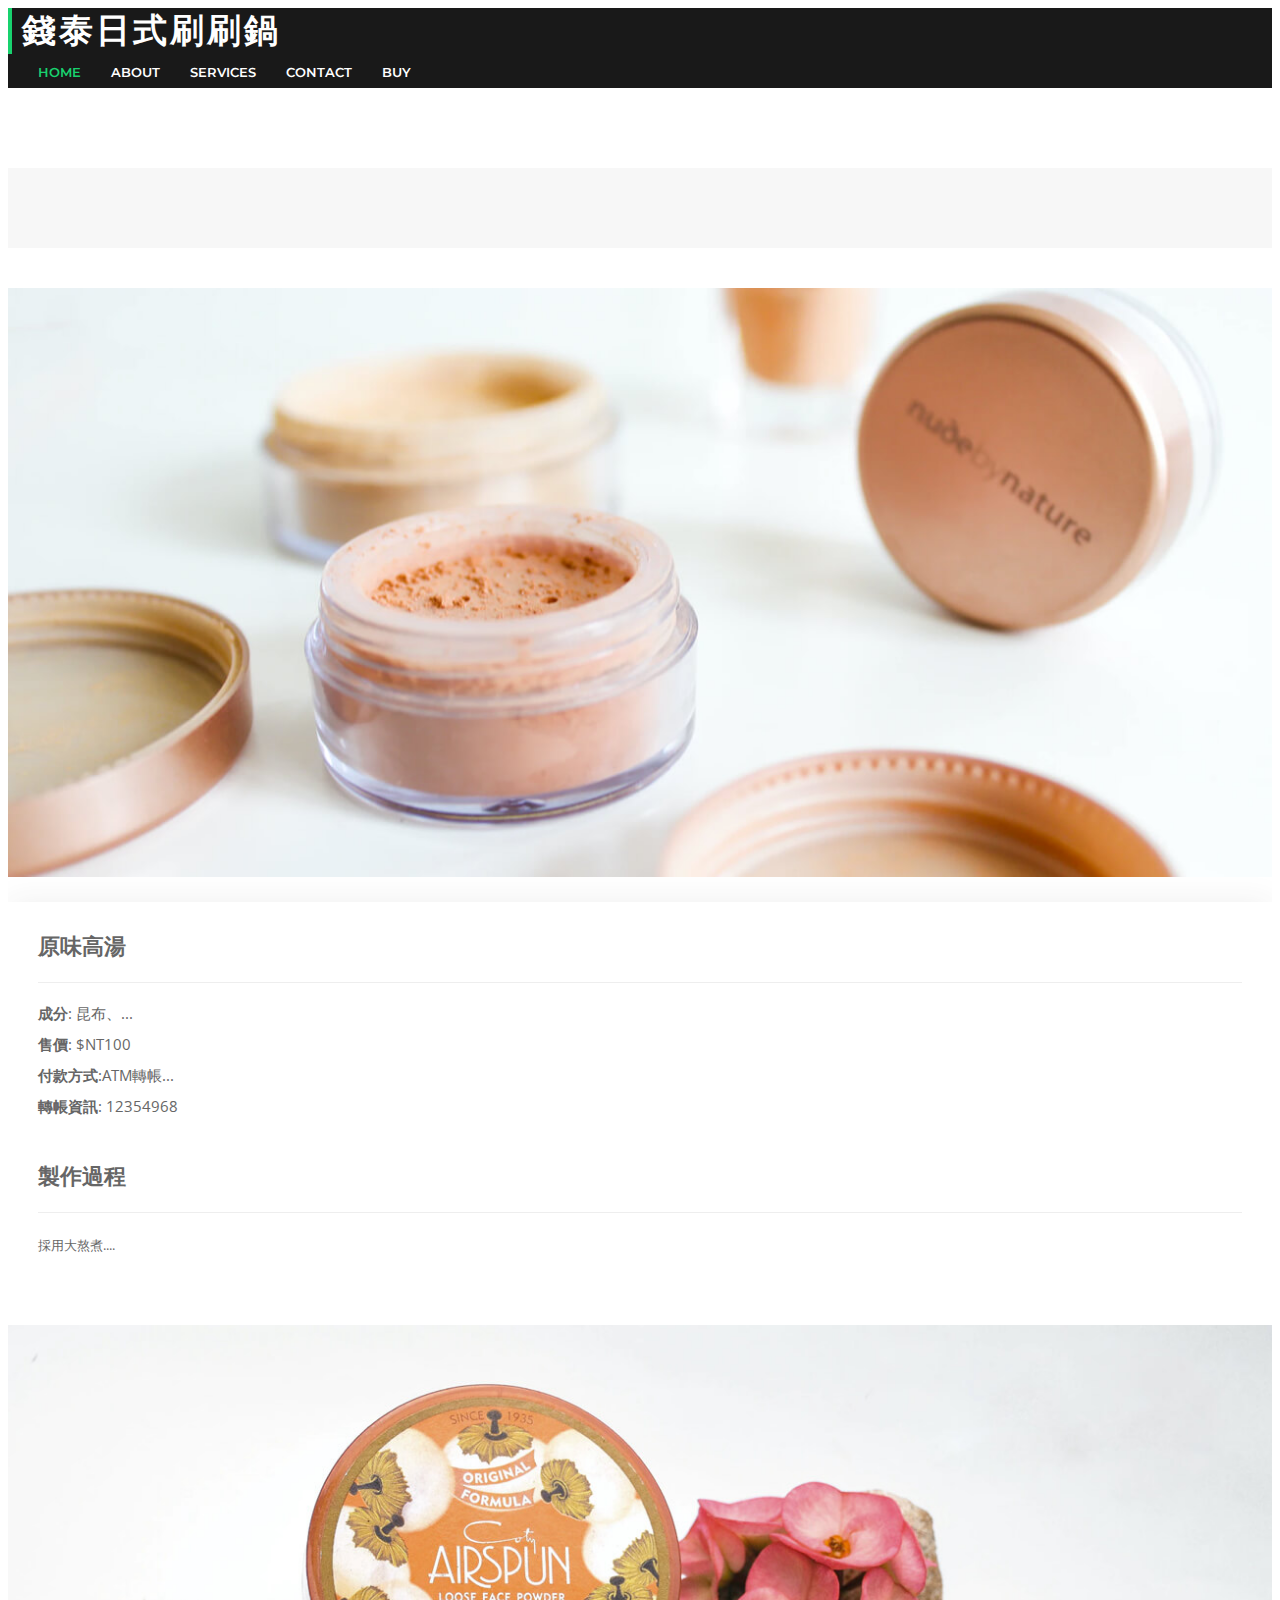
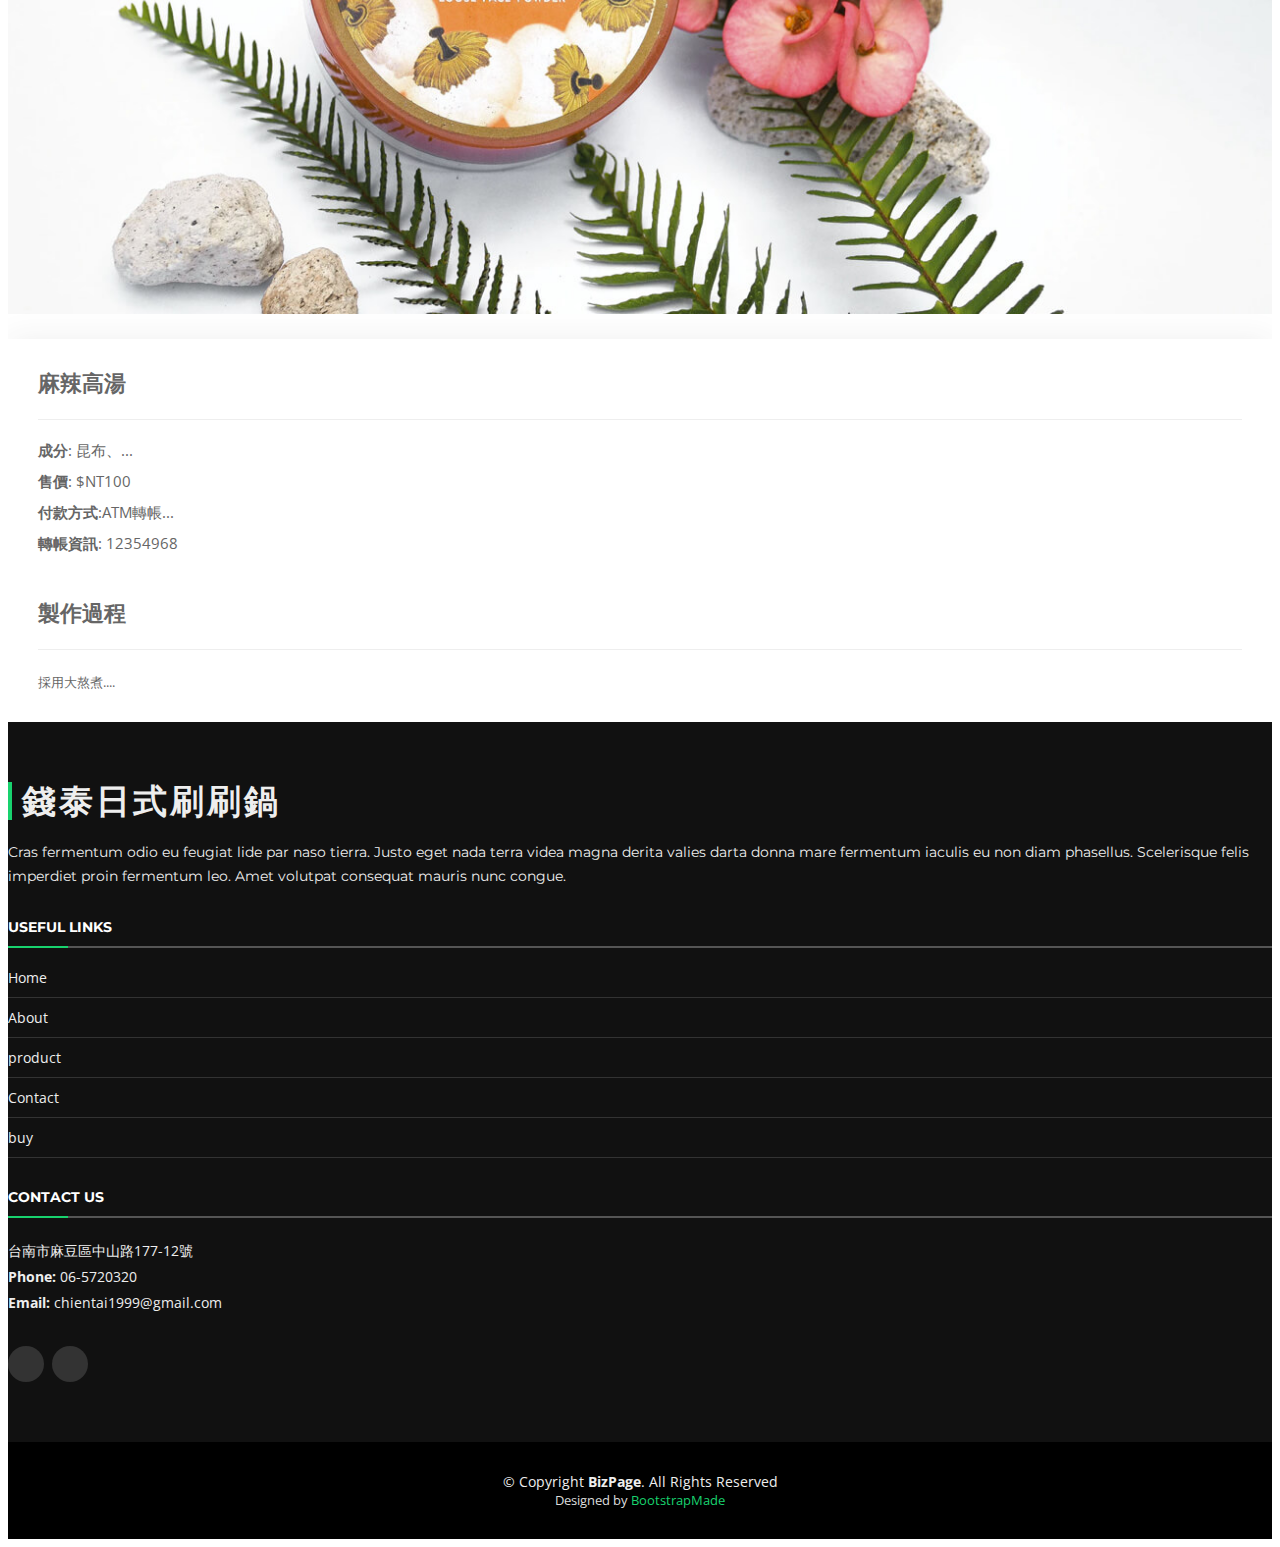
==== commit 5ade008e: "Add files via upload" ====
--- a/portfolio-details.html
+++ b/portfolio-details.html
@@ -119,13 +119,14 @@
                 <li><strong>付款方式</strong>:ATM轉帳...</li>
                 <li><strong>轉帳資訊</strong>: 12354968</li>
               </ul>
-            </div>
-            <div class="portfolio-description">
-              <h2>製作過程</h2>
-              <p>
-                採用大熬煮....
-              </p>
-            </div>
+              <div class="portfolio-description">
+                <h3>製作過程</h3><small>採用大熬煮....</small>
+                <!-- <p> -->
+
+                <!-- </p> -->
+              </div>
+            </div>
+
           </div>
 
         </div>
@@ -167,13 +168,15 @@
                 <li><strong>付款方式</strong>:ATM轉帳...</li>
                 <li><strong>轉帳資訊</strong>: 12354968</li>
               </ul>
-            </div>
-            <div class="portfolio-description">
-              <h2>製作過程</h2>
-              <p>
-                採用大熬煮....
-              </p>
-            </div>
+
+              <div class="portfolio-description">
+                <h3>製作過程</h3><small>採用大熬煮....</small>
+                <!-- <p> -->
+
+                <!-- </p> -->
+              </div>
+            </div>
+
           </div>
 
         </div>
